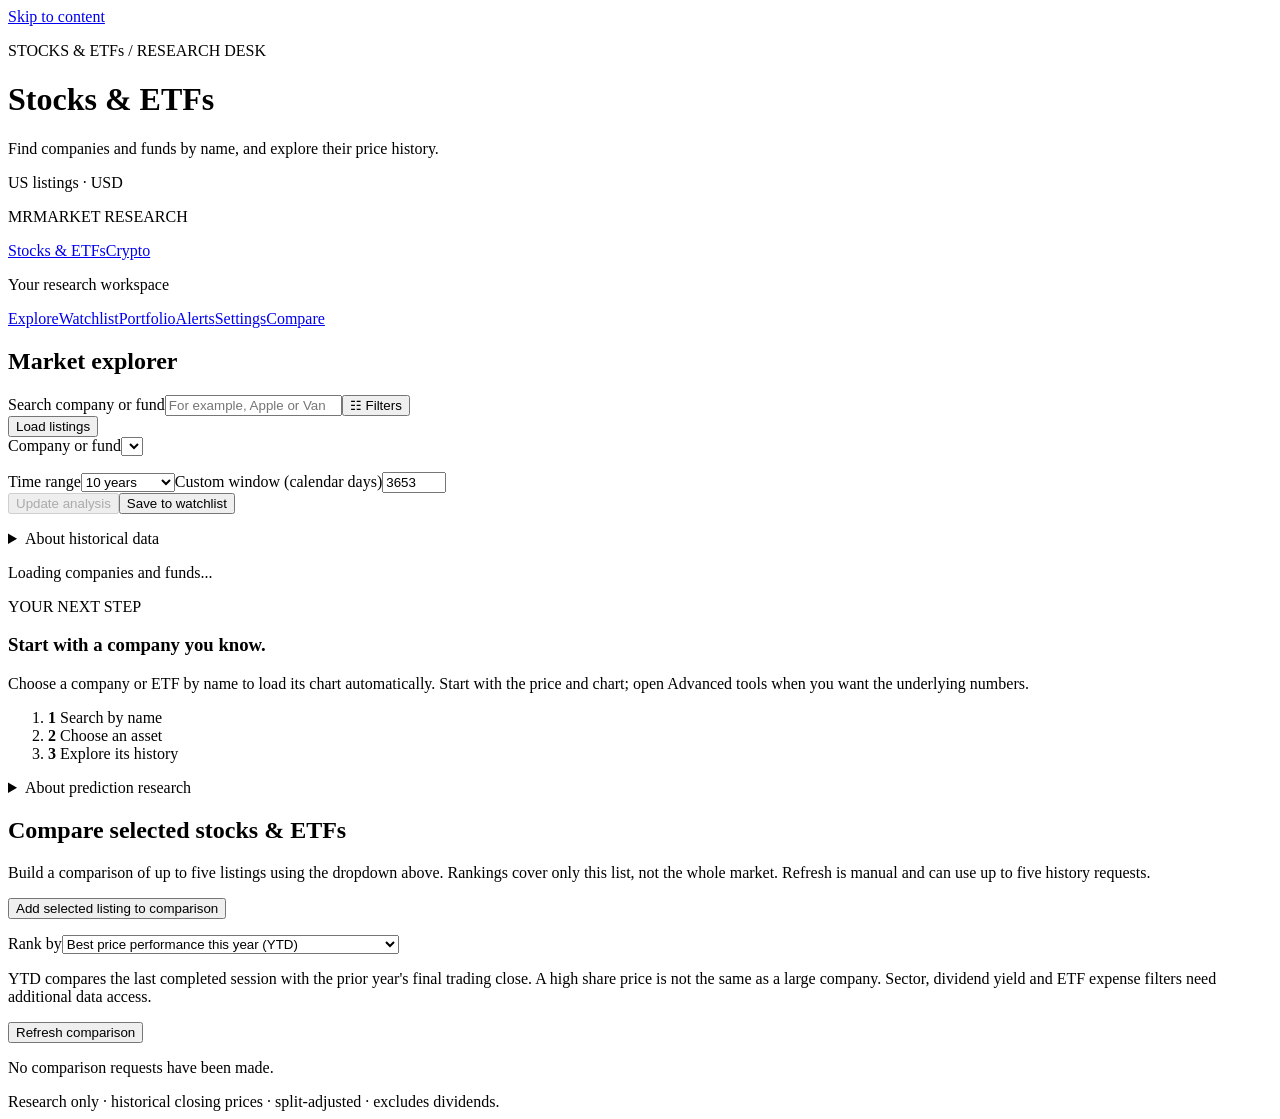
==== static/index.html @ 1c58cc39 "Polish research workspace, add bounded monitoring and validate stock history" ====
<!doctype html>
<html lang="en">
<head>
 <meta charset="utf-8"><meta name="viewport" content="width=device-width,initial-scale=1">
 <title>Stocks &amp; ETFs · Research Desk</title>
 <link rel="stylesheet" href="/assets/dashboard.css"><link rel="stylesheet" href="/assets/phase1.css">
 <script defer src="/assets/common.js"></script><script defer src="/assets/visuals.js"></script><script defer src="/assets/stocks.js"></script>
<script defer src="/assets/equities.js"></script><script defer src="/assets/screener.js"></script><link rel="stylesheet" href="/assets/workspace.css"><script defer src="/assets/workspace.js"></script><link rel="stylesheet" href="/assets/professional.css"></head>
<body data-market="stocks" data-view="explore"><a class="skip-link" href="#main-content">Skip to content</a><main id="main-content" tabindex="-1">
 <header><p class="eyebrow">STOCKS &amp; ETFs / RESEARCH DESK</p><h1>Stocks &amp; ETFs</h1><p>Find companies and funds by name, and explore their price history.</p><span class="tag">US listings · USD</span></header>
 <nav class="market-nav" aria-label="Markets"><p class="brand">MR<span>MARKET RESEARCH</span></p><a href="/" aria-current="page">Stocks &amp; ETFs</a><a href="/crypto.html">Crypto</a><p class="sidebar-note">Your research workspace</p></nav><nav class="workspace-nav" aria-label="Workspace pages"><a href="/" aria-current="page">Explore</a><a href="/watchlist.html">Watchlist</a><a href="/portfolio.html">Portfolio</a><a href="/alerts.html">Alerts</a><a href="/backups.html">Settings</a><a href="/?view=compare">Compare</a></nav>
 <section class="watchlist" aria-labelledby="stocks-title">
  <h2 id="stocks-title">Market explorer</h2>

  <div class="stock-search-row"><label>Search company or fund<input id="stock-search" type="search" maxlength="100" placeholder="For example, Apple or Vanguard" aria-describedby="stock-matches"></label><button id="filter-toggle" class="filter-button" type="button" aria-expanded="false" aria-controls="stock-filters" title="Show filters"><span aria-hidden="true">☷</span> Filters</button></div>
  <div id="stock-filters" class="filter-popover" hidden><div class="fields"><label>Browse<select id="stock-kind"><option value="stock">Stocks — companies</option><option value="etf">ETFs — funds</option></select></label><label>Exchange<select id="stock-exchange"><option value="">All supported exchanges</option><option value="XNYS">NYSE</option><option value="XNAS">Nasdaq (operating market)</option><option value="XNGS">Nasdaq Global Select</option><option value="XNMS">Nasdaq Global Market</option><option value="XNCM">Nasdaq Capital Market</option><option value="ARCX">NYSE Arca</option><option value="XASE">NYSE American</option><option value="BATS">Cboe BZX</option></select></label><label>Search mode<select id="stock-query-mode"><option value="contains">Name or ticker contains</option><option value="ticker">Exact ticker</option></select></label><label>Sort listings<select id="stock-sort"><option value="name">Company / fund name</option><option value="symbol">Ticker symbol</option><option value="exchange">Exchange</option></select></label></div><button id="stock-reset-filters" type="button" class="secondary">Clear search filters</button><label class="checkbox-label"><input id="stock-refresh" type="checkbox"> Fetch fresh history on next analysis (uses provider quota)</label><p class="note">Filters use the loaded catalog without extra requests. These are listings, not revenue or market-wide performance rankings. Compare shows price performance for your selected list.</p></div><button id="stock-load" type="button">Load listings</button>
  <form id="stock-form">
   <label>Company or fund<select id="stock-options" required aria-describedby="stock-matches"></select></label>
   <p id="stock-matches" role="status" aria-live="polite"></p>
   <div class="fields"><label>Time range<select id="stock-period"><option value="30">1 month</option><option value="183">6 months</option><option value="ytd">Year to date</option><option value="366">1 year</option><option value="1827">5 years</option><option value="3653" selected>10 years</option></select></label><label class="advanced-days">Custom window (calendar days)<input id="stock-days" type="number" value="3653" min="1" max="3660" step="1" required></label></div>
   <div class="explorer-actions"><button id="stock-run" type="submit" disabled>Update analysis</button><button id="equity-save" class="secondary" type="button">Save to watchlist</button></div>
  </form>
  <p id="equity-save-status" role="status"></p><details class="storage-note"><summary>About historical data</summary><p>Ten years are requested by default. Returned history depends on the listing and provider access; missing years are never filled.</p></details><p id="stock-status" role="status" aria-live="polite">Loading companies and funds...</p>
  <div id="stock-empty" class="research-start"><span class="section-kicker">YOUR NEXT STEP</span><h3>Start with a company you know.</h3><p>Choose a company or ETF by name to load its chart automatically. Start with the price and chart; open Advanced tools when you want the underlying numbers.</p><ol class="research-steps"><li><strong>1</strong> Search by name</li><li><strong>2</strong> Choose an asset</li><li><strong>3</strong> Explore its history</li></ol></div>
  <div id="stock-results"></div>
  <details class="research-disclosure"><summary>About prediction research</summary><p>We tested ten stocks and ETFs across 2021–2025 and partial 2026. The current model did not beat an always-up baseline in any yearly average across these assets. It is not approved for stock recommendations.</p><p>Historical test accuracy is not the chance that the next prediction will be correct. Future predictions must be recorded before their outcomes and evaluated against simple baselines. No validated stock prediction is shown here.</p></details>
 </section>
 <section class="watchlist" id="compare-workspace" aria-labelledby="screen-title"><h2 id="screen-title">Compare selected stocks &amp; ETFs</h2><p>Build a comparison of up to five listings using the dropdown above. Rankings cover only this list, not the whole market. Refresh is manual and can use up to five history requests.</p><button id="screen-add" type="button">Add selected listing to comparison</button><ul id="screen-list"></ul><label>Rank by<select id="screen-order"><option value="ytd_return">Best price performance this year (YTD)</option><option value="average_volume">Highest average daily share volume this year</option><option value="price">Highest latest closing price</option><option disabled>Annual revenue — requires a fundamentals provider</option><option disabled>Market capitalization — requires a screening provider</option></select></label><p class="note">YTD compares the last completed session with the prior year's final trading close. A high share price is not the same as a large company. Sector, dividend yield and ETF expense filters need additional data access.</p><button id="screen-run" type="button">Refresh comparison</button><p id="screen-status" role="status">No comparison requests have been made.</p><div id="screen-results"></div></section><footer>Research only · historical closing prices · split-adjusted · excludes dividends.</footer>
</main></body></html>
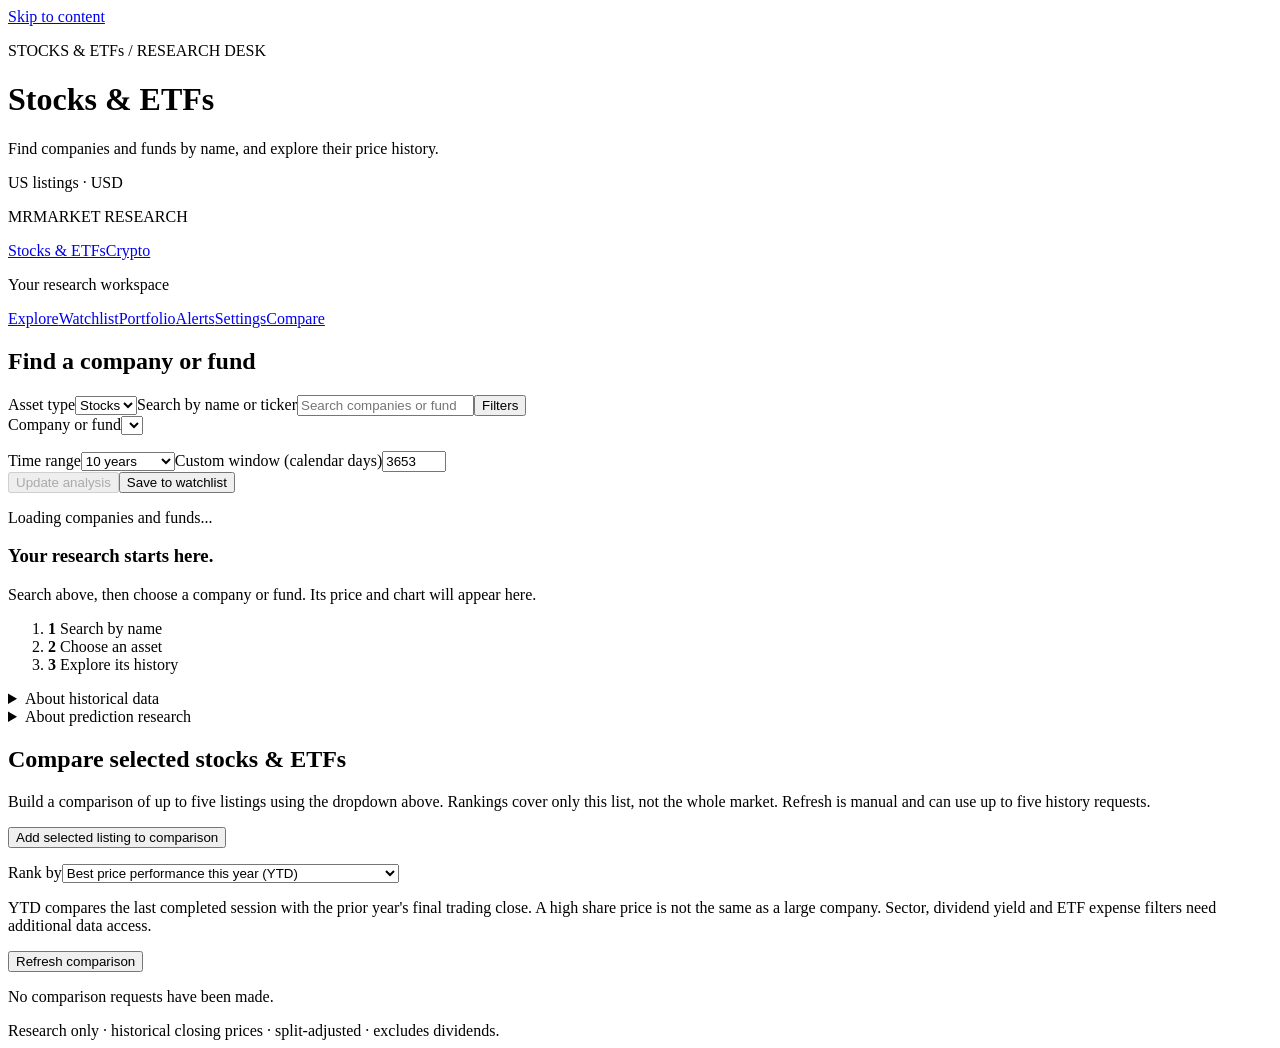
==== commit a59d2c76: "Simplify research UI and improve stock and ETF discovery" ====
--- a/static/index.html
+++ b/static/index.html
@@ -4,25 +4,27 @@
  <meta charset="utf-8"><meta name="viewport" content="width=device-width,initial-scale=1">
  <title>Stocks &amp; ETFs · Research Desk</title>
  <link rel="stylesheet" href="/assets/dashboard.css"><link rel="stylesheet" href="/assets/phase1.css">
- <script defer src="/assets/common.js"></script><script defer src="/assets/visuals.js"></script><script defer src="/assets/stocks.js"></script>
+ <script defer src="/assets/common.js"></script><script defer src="/assets/visuals.js"></script><script defer src="/assets/listing-discovery.js"></script><script defer src="/assets/stocks.js"></script>
 <script defer src="/assets/equities.js"></script><script defer src="/assets/screener.js"></script><link rel="stylesheet" href="/assets/workspace.css"><script defer src="/assets/workspace.js"></script><link rel="stylesheet" href="/assets/professional.css"></head>
-<body data-market="stocks" data-view="explore"><a class="skip-link" href="#main-content">Skip to content</a><main id="main-content" tabindex="-1">
+<body class="research-simplified" data-market="stocks" data-view="explore"><a class="skip-link" href="#main-content">Skip to content</a><main id="main-content" tabindex="-1">
  <header><p class="eyebrow">STOCKS &amp; ETFs / RESEARCH DESK</p><h1>Stocks &amp; ETFs</h1><p>Find companies and funds by name, and explore their price history.</p><span class="tag">US listings · USD</span></header>
  <nav class="market-nav" aria-label="Markets"><p class="brand">MR<span>MARKET RESEARCH</span></p><a href="/" aria-current="page">Stocks &amp; ETFs</a><a href="/crypto.html">Crypto</a><p class="sidebar-note">Your research workspace</p></nav><nav class="workspace-nav" aria-label="Workspace pages"><a href="/" aria-current="page">Explore</a><a href="/watchlist.html">Watchlist</a><a href="/portfolio.html">Portfolio</a><a href="/alerts.html">Alerts</a><a href="/backups.html">Settings</a><a href="/?view=compare">Compare</a></nav>
  <section class="watchlist" aria-labelledby="stocks-title">
-  <h2 id="stocks-title">Market explorer</h2>
+  <h2 id="stocks-title">Find a company or fund</h2>
 
-  <div class="stock-search-row"><label>Search company or fund<input id="stock-search" type="search" maxlength="100" placeholder="For example, Apple or Vanguard" aria-describedby="stock-matches"></label><button id="filter-toggle" class="filter-button" type="button" aria-expanded="false" aria-controls="stock-filters" title="Show filters"><span aria-hidden="true">☷</span> Filters</button></div>
-  <div id="stock-filters" class="filter-popover" hidden><div class="fields"><label>Browse<select id="stock-kind"><option value="stock">Stocks — companies</option><option value="etf">ETFs — funds</option></select></label><label>Exchange<select id="stock-exchange"><option value="">All supported exchanges</option><option value="XNYS">NYSE</option><option value="XNAS">Nasdaq (operating market)</option><option value="XNGS">Nasdaq Global Select</option><option value="XNMS">Nasdaq Global Market</option><option value="XNCM">Nasdaq Capital Market</option><option value="ARCX">NYSE Arca</option><option value="XASE">NYSE American</option><option value="BATS">Cboe BZX</option></select></label><label>Search mode<select id="stock-query-mode"><option value="contains">Name or ticker contains</option><option value="ticker">Exact ticker</option></select></label><label>Sort listings<select id="stock-sort"><option value="name">Company / fund name</option><option value="symbol">Ticker symbol</option><option value="exchange">Exchange</option></select></label></div><button id="stock-reset-filters" type="button" class="secondary">Clear search filters</button><label class="checkbox-label"><input id="stock-refresh" type="checkbox"> Fetch fresh history on next analysis (uses provider quota)</label><p class="note">Filters use the loaded catalog without extra requests. These are listings, not revenue or market-wide performance rankings. Compare shows price performance for your selected list.</p></div><button id="stock-load" type="button">Load listings</button>
+  <div class="discovery-search"><label>Asset type<select id="stock-kind"><option value="stock">Stocks</option><option value="etf">ETFs</option></select></label><label class="discovery-query">Search by name or ticker<input id="stock-search" type="search" maxlength="100" placeholder="Search companies or funds" aria-describedby="stock-matches"></label><button id="filter-toggle" class="filter-button" type="button" aria-expanded="false" aria-controls="stock-filters" title="Show filters">Filters</button></div>
+  <div id="stock-filters" class="filter-popover" hidden><div class="fields"><label>Exchange<select id="stock-exchange"><option value="">All supported exchanges</option><option value="XNYS">NYSE</option><option value="XNAS">Nasdaq (operating market)</option><option value="XNGS">Nasdaq Global Select</option><option value="XNMS">Nasdaq Global Market</option><option value="XNCM">Nasdaq Capital Market</option><option value="ARCX">NYSE Arca</option><option value="XASE">NYSE American</option><option value="BATS">Cboe BZX</option></select></label><label>Name begins with<select id="stock-initial"><option value="">Any letter</option><option value="#">0–9</option><option value="A">A</option><option value="B">B</option><option value="C">C</option><option value="D">D</option><option value="E">E</option><option value="F">F</option><option value="G">G</option><option value="H">H</option><option value="I">I</option><option value="J">J</option><option value="K">K</option><option value="L">L</option><option value="M">M</option><option value="N">N</option><option value="O">O</option><option value="P">P</option><option value="Q">Q</option><option value="R">R</option><option value="S">S</option><option value="T">T</option><option value="U">U</option><option value="V">V</option><option value="W">W</option><option value="X">X</option><option value="Y">Y</option><option value="Z">Z</option></select></label><label>Search mode<select id="stock-query-mode"><option value="contains">Name or ticker contains</option><option value="ticker">Exact ticker</option></select></label><label>Sort listings<select id="stock-sort"><option value="relevance">Best match</option><option value="name">Company / fund name</option><option value="symbol">Ticker symbol</option><option value="exchange">Exchange</option></select></label></div><button id="stock-reset-filters" type="button" class="secondary">Clear search filters</button><label class="checkbox-label"><input id="stock-refresh" type="checkbox"> Fetch fresh history on next analysis (uses provider quota)</label><p class="note">Filters use the loaded catalog without extra requests. These are listings, not revenue or market-wide performance rankings. Compare shows price performance for your selected list.</p><button id="stock-load" type="button">Load listings</button></div>
   <form id="stock-form">
    <label>Company or fund<select id="stock-options" required aria-describedby="stock-matches"></select></label>
    <p id="stock-matches" role="status" aria-live="polite"></p>
    <div class="fields"><label>Time range<select id="stock-period"><option value="30">1 month</option><option value="183">6 months</option><option value="ytd">Year to date</option><option value="366">1 year</option><option value="1827">5 years</option><option value="3653" selected>10 years</option></select></label><label class="advanced-days">Custom window (calendar days)<input id="stock-days" type="number" value="3653" min="1" max="3660" step="1" required></label></div>
-   <div class="explorer-actions"><button id="stock-run" type="submit" disabled>Update analysis</button><button id="equity-save" class="secondary" type="button">Save to watchlist</button></div>
+   <details id="stock-listing-summary" class="listing-summary" hidden></details><div class="explorer-actions"><button id="stock-run" type="submit" disabled>Update analysis</button><button id="equity-save" class="secondary" type="button">Save to watchlist</button></div>
   </form>
-  <p id="equity-save-status" role="status"></p><details class="storage-note"><summary>About historical data</summary><p>Ten years are requested by default. Returned history depends on the listing and provider access; missing years are never filled.</p></details><p id="stock-status" role="status" aria-live="polite">Loading companies and funds...</p>
-  <div id="stock-empty" class="research-start"><span class="section-kicker">YOUR NEXT STEP</span><h3>Start with a company you know.</h3><p>Choose a company or ETF by name to load its chart automatically. Start with the price and chart; open Advanced tools when you want the underlying numbers.</p><ol class="research-steps"><li><strong>1</strong> Search by name</li><li><strong>2</strong> Choose an asset</li><li><strong>3</strong> Explore its history</li></ol></div>
+  <p id="equity-save-status" role="status"></p><p id="stock-status" role="status" aria-live="polite">Loading companies and funds...</p>
+  <button id="stock-retry" type="button" class="secondary" hidden>Retry loading listings</button>
+  <div id="stock-empty" class="research-start"><h3>Your research starts here.</h3><p>Search above, then choose a company or fund. Its price and chart will appear here.</p><ol class="research-steps"><li><strong>1</strong> Search by name</li><li><strong>2</strong> Choose an asset</li><li><strong>3</strong> Explore its history</li></ol></div>
   <div id="stock-results"></div>
+  <details class="storage-note"><summary>About historical data</summary><p>Ten years are requested by default. Returned history depends on the listing and provider access; missing years are never filled.</p></details>
   <details class="research-disclosure"><summary>About prediction research</summary><p>We tested ten stocks and ETFs across 2021–2025 and partial 2026. The current model did not beat an always-up baseline in any yearly average across these assets. It is not approved for stock recommendations.</p><p>Historical test accuracy is not the chance that the next prediction will be correct. Future predictions must be recorded before their outcomes and evaluated against simple baselines. No validated stock prediction is shown here.</p></details>
  </section>
  <section class="watchlist" id="compare-workspace" aria-labelledby="screen-title"><h2 id="screen-title">Compare selected stocks &amp; ETFs</h2><p>Build a comparison of up to five listings using the dropdown above. Rankings cover only this list, not the whole market. Refresh is manual and can use up to five history requests.</p><button id="screen-add" type="button">Add selected listing to comparison</button><ul id="screen-list"></ul><label>Rank by<select id="screen-order"><option value="ytd_return">Best price performance this year (YTD)</option><option value="average_volume">Highest average daily share volume this year</option><option value="price">Highest latest closing price</option><option disabled>Annual revenue — requires a fundamentals provider</option><option disabled>Market capitalization — requires a screening provider</option></select></label><p class="note">YTD compares the last completed session with the prior year's final trading close. A high share price is not the same as a large company. Sector, dividend yield and ETF expense filters need additional data access.</p><button id="screen-run" type="button">Refresh comparison</button><p id="screen-status" role="status">No comparison requests have been made.</p><div id="screen-results"></div></section><footer>Research only · historical closing prices · split-adjusted · excludes dividends.</footer>
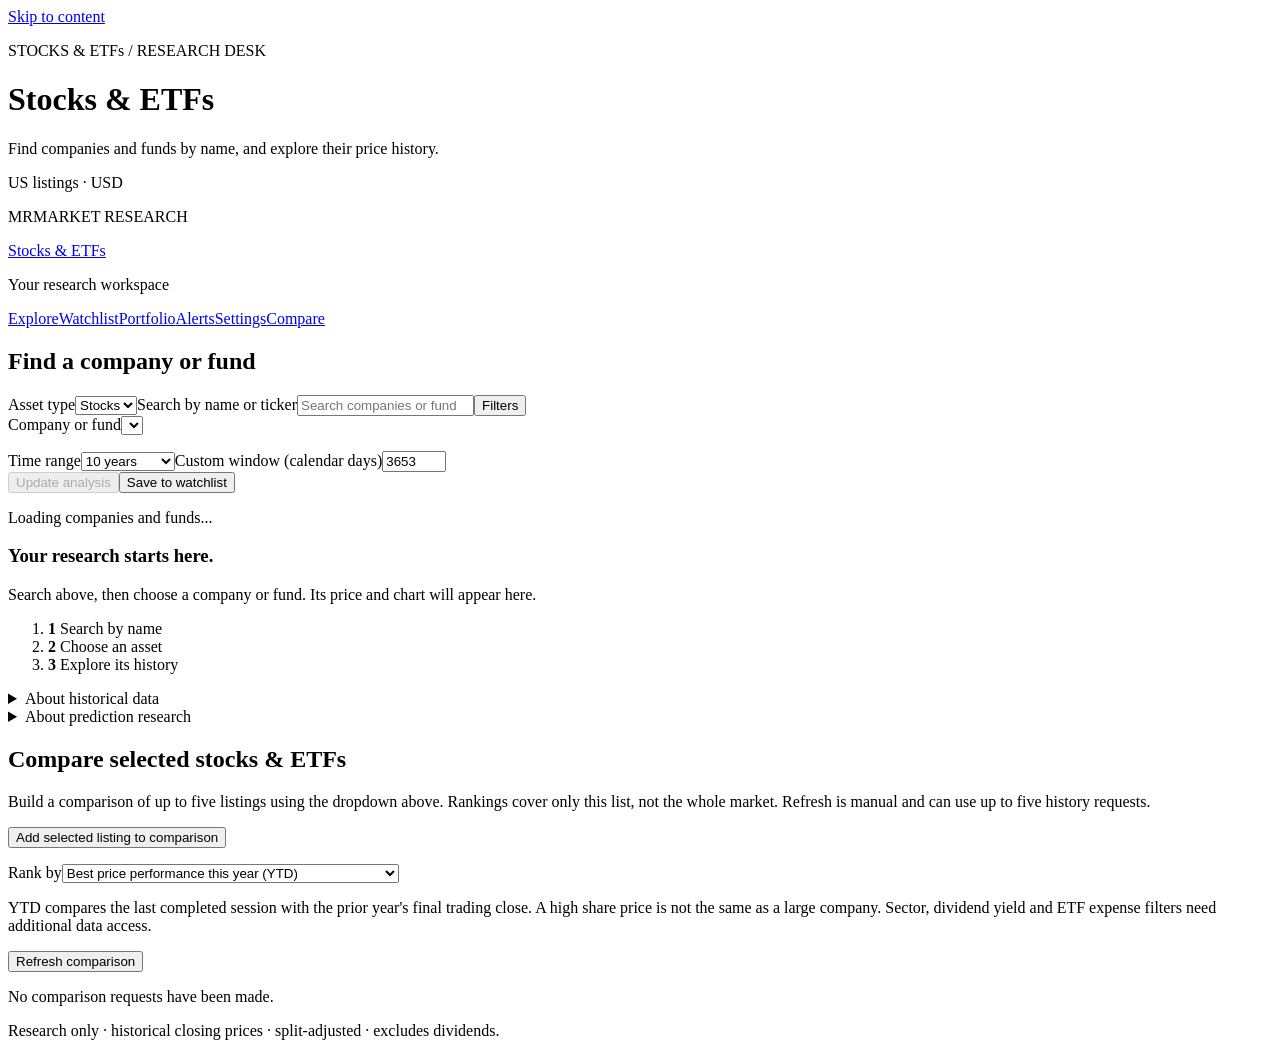
==== commit 423674cb: "Add optional free company profiles and simplify stock chart navigation" ====
--- a/static/index.html
+++ b/static/index.html
@@ -4,11 +4,11 @@
  <meta charset="utf-8"><meta name="viewport" content="width=device-width,initial-scale=1">
  <title>Stocks &amp; ETFs · Research Desk</title>
  <link rel="stylesheet" href="/assets/dashboard.css"><link rel="stylesheet" href="/assets/phase1.css">
- <script defer src="/assets/common.js"></script><script defer src="/assets/visuals.js"></script><script defer src="/assets/listing-discovery.js"></script><script defer src="/assets/stocks.js"></script>
+ <script defer src="/assets/common.js"></script><script defer src="/assets/visuals.js"></script><script defer src="/assets/listing-discovery.js"></script><script defer src="/assets/company-profile.js"></script><script defer src="/assets/stocks.js"></script>
 <script defer src="/assets/equities.js"></script><script defer src="/assets/screener.js"></script><link rel="stylesheet" href="/assets/workspace.css"><script defer src="/assets/workspace.js"></script><link rel="stylesheet" href="/assets/professional.css"></head>
 <body class="research-simplified" data-market="stocks" data-view="explore"><a class="skip-link" href="#main-content">Skip to content</a><main id="main-content" tabindex="-1">
  <header><p class="eyebrow">STOCKS &amp; ETFs / RESEARCH DESK</p><h1>Stocks &amp; ETFs</h1><p>Find companies and funds by name, and explore their price history.</p><span class="tag">US listings · USD</span></header>
- <nav class="market-nav" aria-label="Markets"><p class="brand">MR<span>MARKET RESEARCH</span></p><a href="/" aria-current="page">Stocks &amp; ETFs</a><a href="/crypto.html">Crypto</a><p class="sidebar-note">Your research workspace</p></nav><nav class="workspace-nav" aria-label="Workspace pages"><a href="/" aria-current="page">Explore</a><a href="/watchlist.html">Watchlist</a><a href="/portfolio.html">Portfolio</a><a href="/alerts.html">Alerts</a><a href="/backups.html">Settings</a><a href="/?view=compare">Compare</a></nav>
+ <nav class="market-nav" aria-label="Markets"><p class="brand">MR<span>MARKET RESEARCH</span></p><a href="/" aria-current="page">Stocks &amp; ETFs</a><p class="sidebar-note">Your research workspace</p></nav><nav class="workspace-nav" aria-label="Workspace pages"><a href="/" aria-current="page">Explore</a><a href="/watchlist.html">Watchlist</a><a href="/portfolio.html">Portfolio</a><a href="/alerts.html">Alerts</a><a href="/backups.html">Settings</a><a href="/?view=compare">Compare</a></nav>
  <section class="watchlist" aria-labelledby="stocks-title">
   <h2 id="stocks-title">Find a company or fund</h2>
 
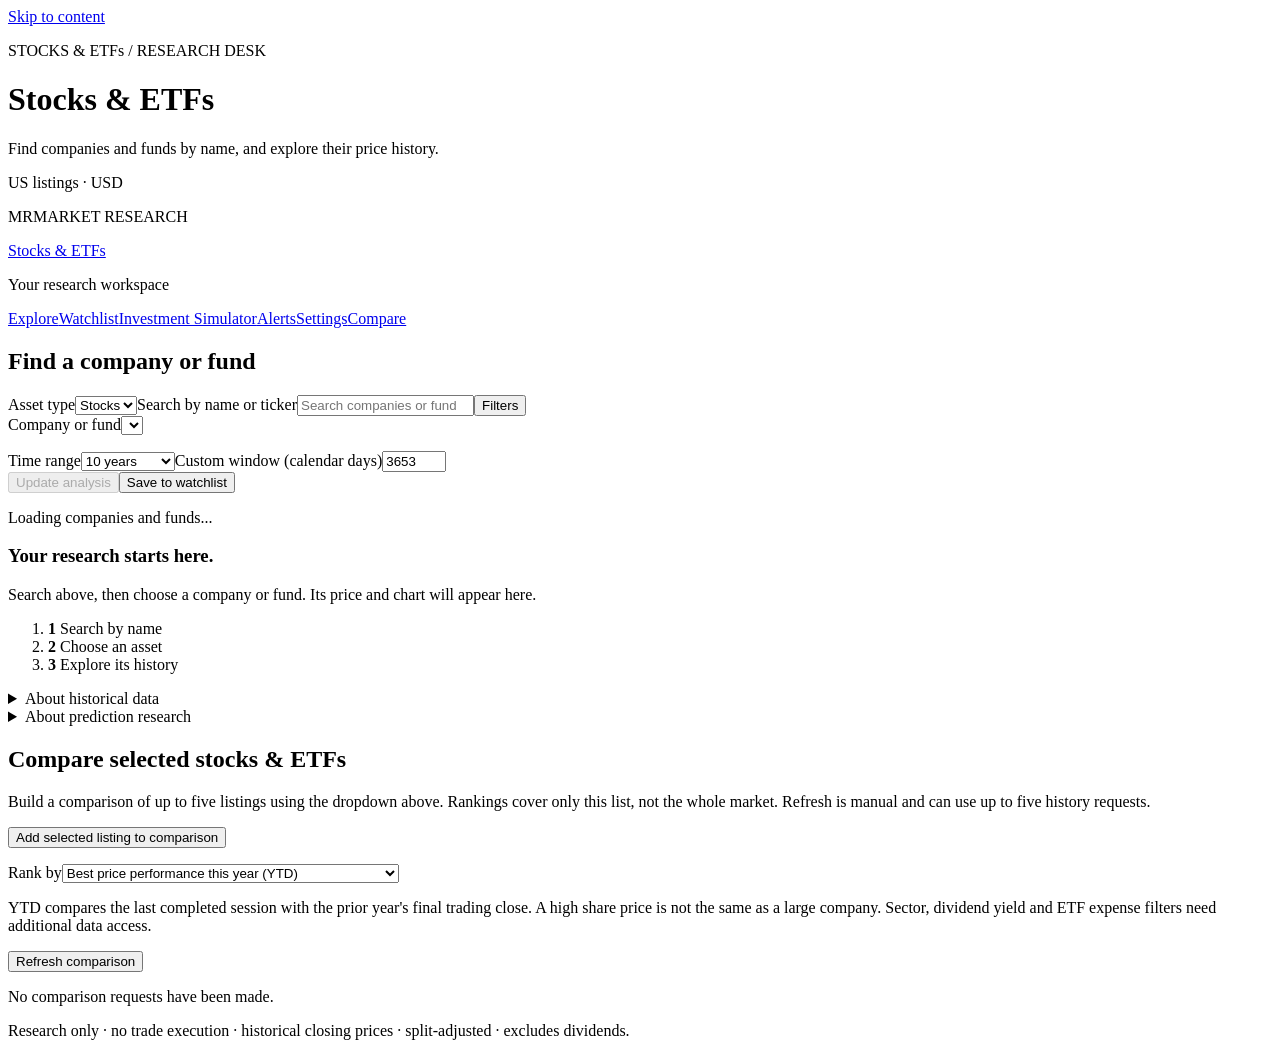
==== commit 616e4dc3: "Prepare private Render preview and add hypothetical research tools" ====
--- a/static/index.html
+++ b/static/index.html
@@ -8,7 +8,7 @@
 <script defer src="/assets/equities.js"></script><script defer src="/assets/screener.js"></script><link rel="stylesheet" href="/assets/workspace.css"><script defer src="/assets/workspace.js"></script><link rel="stylesheet" href="/assets/professional.css"></head>
 <body class="research-simplified" data-market="stocks" data-view="explore"><a class="skip-link" href="#main-content">Skip to content</a><main id="main-content" tabindex="-1">
  <header><p class="eyebrow">STOCKS &amp; ETFs / RESEARCH DESK</p><h1>Stocks &amp; ETFs</h1><p>Find companies and funds by name, and explore their price history.</p><span class="tag">US listings · USD</span></header>
- <nav class="market-nav" aria-label="Markets"><p class="brand">MR<span>MARKET RESEARCH</span></p><a href="/" aria-current="page">Stocks &amp; ETFs</a><p class="sidebar-note">Your research workspace</p></nav><nav class="workspace-nav" aria-label="Workspace pages"><a href="/" aria-current="page">Explore</a><a href="/watchlist.html">Watchlist</a><a href="/portfolio.html">Portfolio</a><a href="/alerts.html">Alerts</a><a href="/backups.html">Settings</a><a href="/?view=compare">Compare</a></nav>
+ <nav class="market-nav" aria-label="Markets"><p class="brand">MR<span>MARKET RESEARCH</span></p><a href="/" aria-current="page">Stocks &amp; ETFs</a><p class="sidebar-note">Your research workspace</p></nav><nav class="workspace-nav" aria-label="Workspace pages"><a href="/" aria-current="page">Explore</a><a href="/watchlist.html">Watchlist</a><a href="/portfolio.html">Investment Simulator</a><a href="/alerts.html">Alerts</a><a href="/backups.html">Settings</a><a href="/?view=compare">Compare</a></nav>
  <section class="watchlist" aria-labelledby="stocks-title">
   <h2 id="stocks-title">Find a company or fund</h2>
 
@@ -27,5 +27,5 @@
   <details class="storage-note"><summary>About historical data</summary><p>Ten years are requested by default. Returned history depends on the listing and provider access; missing years are never filled.</p></details>
   <details class="research-disclosure"><summary>About prediction research</summary><p>We tested ten stocks and ETFs across 2021–2025 and partial 2026. The current model did not beat an always-up baseline in any yearly average across these assets. It is not approved for stock recommendations.</p><p>Historical test accuracy is not the chance that the next prediction will be correct. Future predictions must be recorded before their outcomes and evaluated against simple baselines. No validated stock prediction is shown here.</p></details>
  </section>
- <section class="watchlist" id="compare-workspace" aria-labelledby="screen-title"><h2 id="screen-title">Compare selected stocks &amp; ETFs</h2><p>Build a comparison of up to five listings using the dropdown above. Rankings cover only this list, not the whole market. Refresh is manual and can use up to five history requests.</p><button id="screen-add" type="button">Add selected listing to comparison</button><ul id="screen-list"></ul><label>Rank by<select id="screen-order"><option value="ytd_return">Best price performance this year (YTD)</option><option value="average_volume">Highest average daily share volume this year</option><option value="price">Highest latest closing price</option><option disabled>Annual revenue — requires a fundamentals provider</option><option disabled>Market capitalization — requires a screening provider</option></select></label><p class="note">YTD compares the last completed session with the prior year's final trading close. A high share price is not the same as a large company. Sector, dividend yield and ETF expense filters need additional data access.</p><button id="screen-run" type="button">Refresh comparison</button><p id="screen-status" role="status">No comparison requests have been made.</p><div id="screen-results"></div></section><footer>Research only · historical closing prices · split-adjusted · excludes dividends.</footer>
+ <section class="watchlist" id="compare-workspace" aria-labelledby="screen-title"><h2 id="screen-title">Compare selected stocks &amp; ETFs</h2><p>Build a comparison of up to five listings using the dropdown above. Rankings cover only this list, not the whole market. Refresh is manual and can use up to five history requests.</p><button id="screen-add" type="button">Add selected listing to comparison</button><ul id="screen-list"></ul><label>Rank by<select id="screen-order"><option value="ytd_return">Best price performance this year (YTD)</option><option value="worst_ytd">Worst price performance this year (YTD)</option><option value="average_volume">Highest average daily share volume this year</option><option value="price">Highest latest closing price</option><option disabled>Annual revenue — requires a fundamentals provider</option><option disabled>Market capitalization — requires a screening provider</option></select></label><p class="note">YTD compares the last completed session with the prior year's final trading close. A high share price is not the same as a large company. Sector, dividend yield and ETF expense filters need additional data access.</p><button id="screen-run" type="button">Refresh comparison</button><p id="screen-status" role="status">No comparison requests have been made.</p><div id="screen-results"></div></section><footer>Research only · no trade execution · historical closing prices · split-adjusted · excludes dividends.</footer>
 </main></body></html>
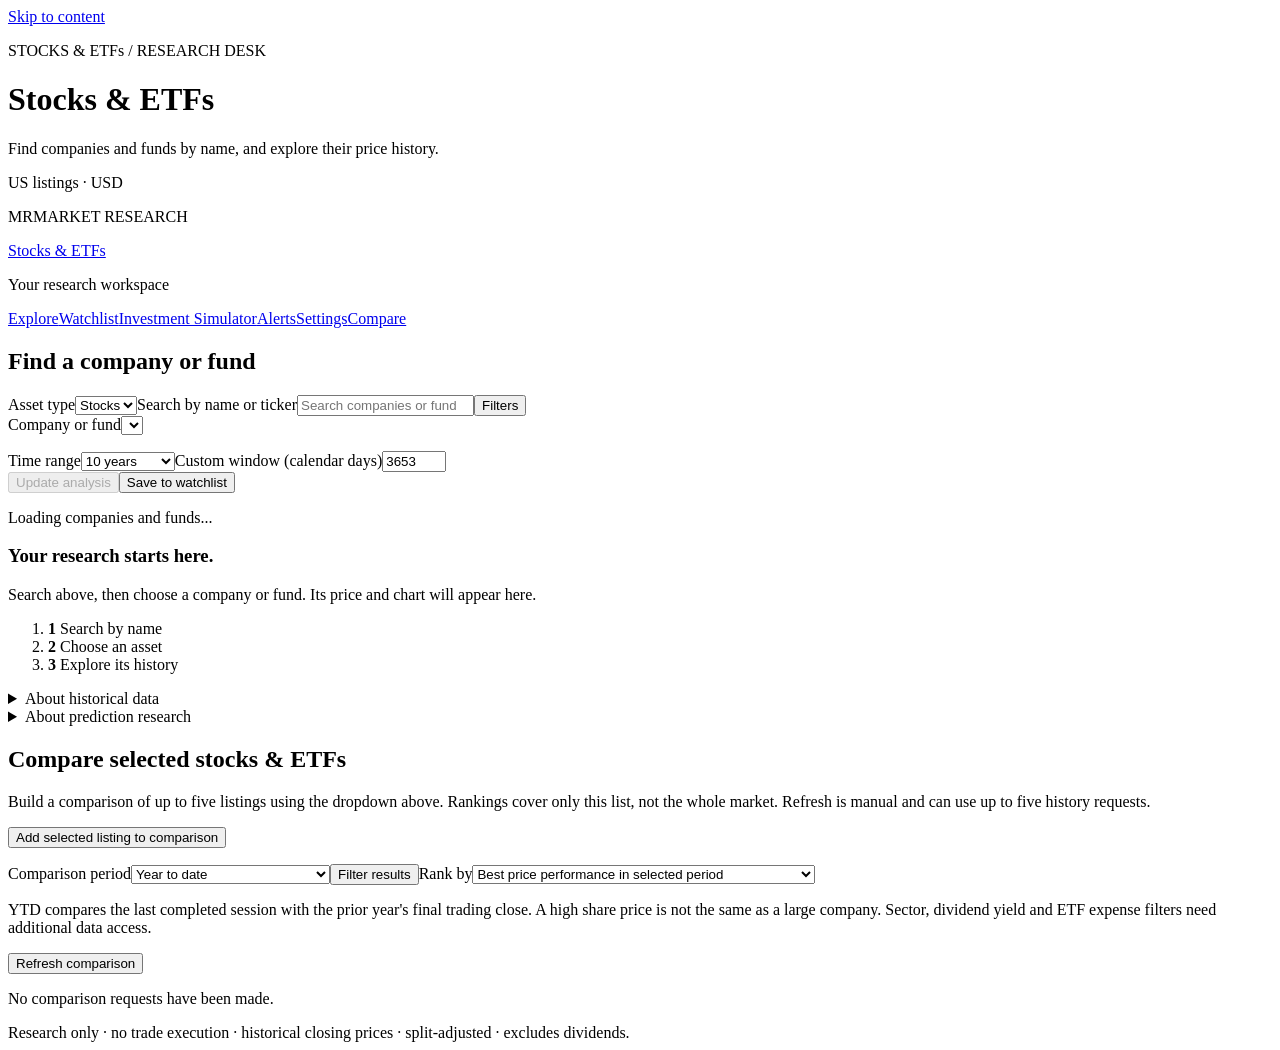
==== commit 249e553c: "Expand selected-list comparisons and isolate screening provider contract" ====
--- a/static/index.html
+++ b/static/index.html
@@ -5,7 +5,7 @@
  <title>Stocks &amp; ETFs · Research Desk</title>
  <link rel="stylesheet" href="/assets/dashboard.css"><link rel="stylesheet" href="/assets/phase1.css">
  <script defer src="/assets/common.js"></script><script defer src="/assets/visuals.js"></script><script defer src="/assets/listing-discovery.js"></script><script defer src="/assets/company-profile.js"></script><script defer src="/assets/stocks.js"></script>
-<script defer src="/assets/equities.js"></script><script defer src="/assets/screener.js"></script><link rel="stylesheet" href="/assets/workspace.css"><script defer src="/assets/workspace.js"></script><link rel="stylesheet" href="/assets/professional.css"></head>
+<script defer src="/assets/equities.js"></script><script defer src="/assets/screening-feed.js"></script><script defer src="/assets/screener.js"></script><link rel="stylesheet" href="/assets/workspace.css"><script defer src="/assets/workspace.js"></script><link rel="stylesheet" href="/assets/professional.css"></head>
 <body class="research-simplified" data-market="stocks" data-view="explore"><a class="skip-link" href="#main-content">Skip to content</a><main id="main-content" tabindex="-1">
  <header><p class="eyebrow">STOCKS &amp; ETFs / RESEARCH DESK</p><h1>Stocks &amp; ETFs</h1><p>Find companies and funds by name, and explore their price history.</p><span class="tag">US listings · USD</span></header>
  <nav class="market-nav" aria-label="Markets"><p class="brand">MR<span>MARKET RESEARCH</span></p><a href="/" aria-current="page">Stocks &amp; ETFs</a><p class="sidebar-note">Your research workspace</p></nav><nav class="workspace-nav" aria-label="Workspace pages"><a href="/" aria-current="page">Explore</a><a href="/watchlist.html">Watchlist</a><a href="/portfolio.html">Investment Simulator</a><a href="/alerts.html">Alerts</a><a href="/backups.html">Settings</a><a href="/?view=compare">Compare</a></nav>
@@ -16,7 +16,7 @@
   <div id="stock-filters" class="filter-popover" hidden><div class="fields"><label>Exchange<select id="stock-exchange"><option value="">All supported exchanges</option><option value="XNYS">NYSE</option><option value="XNAS">Nasdaq (operating market)</option><option value="XNGS">Nasdaq Global Select</option><option value="XNMS">Nasdaq Global Market</option><option value="XNCM">Nasdaq Capital Market</option><option value="ARCX">NYSE Arca</option><option value="XASE">NYSE American</option><option value="BATS">Cboe BZX</option></select></label><label>Name begins with<select id="stock-initial"><option value="">Any letter</option><option value="#">0–9</option><option value="A">A</option><option value="B">B</option><option value="C">C</option><option value="D">D</option><option value="E">E</option><option value="F">F</option><option value="G">G</option><option value="H">H</option><option value="I">I</option><option value="J">J</option><option value="K">K</option><option value="L">L</option><option value="M">M</option><option value="N">N</option><option value="O">O</option><option value="P">P</option><option value="Q">Q</option><option value="R">R</option><option value="S">S</option><option value="T">T</option><option value="U">U</option><option value="V">V</option><option value="W">W</option><option value="X">X</option><option value="Y">Y</option><option value="Z">Z</option></select></label><label>Search mode<select id="stock-query-mode"><option value="contains">Name or ticker contains</option><option value="ticker">Exact ticker</option></select></label><label>Sort listings<select id="stock-sort"><option value="relevance">Best match</option><option value="name">Company / fund name</option><option value="symbol">Ticker symbol</option><option value="exchange">Exchange</option></select></label></div><button id="stock-reset-filters" type="button" class="secondary">Clear search filters</button><label class="checkbox-label"><input id="stock-refresh" type="checkbox"> Fetch fresh history on next analysis (uses provider quota)</label><p class="note">Filters use the loaded catalog without extra requests. These are listings, not revenue or market-wide performance rankings. Compare shows price performance for your selected list.</p><button id="stock-load" type="button">Load listings</button></div>
   <form id="stock-form">
    <label>Company or fund<select id="stock-options" required aria-describedby="stock-matches"></select></label>
-   <p id="stock-matches" role="status" aria-live="polite"></p>
+   <p id="stock-matches" role="status" aria-live="polite"></p><button id="stock-more" type="button" class="secondary" hidden>Show more matches</button>
    <div class="fields"><label>Time range<select id="stock-period"><option value="30">1 month</option><option value="183">6 months</option><option value="ytd">Year to date</option><option value="366">1 year</option><option value="1827">5 years</option><option value="3653" selected>10 years</option></select></label><label class="advanced-days">Custom window (calendar days)<input id="stock-days" type="number" value="3653" min="1" max="3660" step="1" required></label></div>
    <details id="stock-listing-summary" class="listing-summary" hidden></details><div class="explorer-actions"><button id="stock-run" type="submit" disabled>Update analysis</button><button id="equity-save" class="secondary" type="button">Save to watchlist</button></div>
   </form>
@@ -27,5 +27,5 @@
   <details class="storage-note"><summary>About historical data</summary><p>Ten years are requested by default. Returned history depends on the listing and provider access; missing years are never filled.</p></details>
   <details class="research-disclosure"><summary>About prediction research</summary><p>We tested ten stocks and ETFs across 2021–2025 and partial 2026. The current model did not beat an always-up baseline in any yearly average across these assets. It is not approved for stock recommendations.</p><p>Historical test accuracy is not the chance that the next prediction will be correct. Future predictions must be recorded before their outcomes and evaluated against simple baselines. No validated stock prediction is shown here.</p></details>
  </section>
- <section class="watchlist" id="compare-workspace" aria-labelledby="screen-title"><h2 id="screen-title">Compare selected stocks &amp; ETFs</h2><p>Build a comparison of up to five listings using the dropdown above. Rankings cover only this list, not the whole market. Refresh is manual and can use up to five history requests.</p><button id="screen-add" type="button">Add selected listing to comparison</button><ul id="screen-list"></ul><label>Rank by<select id="screen-order"><option value="ytd_return">Best price performance this year (YTD)</option><option value="worst_ytd">Worst price performance this year (YTD)</option><option value="average_volume">Highest average daily share volume this year</option><option value="price">Highest latest closing price</option><option disabled>Annual revenue — requires a fundamentals provider</option><option disabled>Market capitalization — requires a screening provider</option></select></label><p class="note">YTD compares the last completed session with the prior year's final trading close. A high share price is not the same as a large company. Sector, dividend yield and ETF expense filters need additional data access.</p><button id="screen-run" type="button">Refresh comparison</button><p id="screen-status" role="status">No comparison requests have been made.</p><div id="screen-results"></div></section><footer>Research only · no trade execution · historical closing prices · split-adjusted · excludes dividends.</footer>
+ <section class="watchlist" id="compare-workspace" aria-labelledby="screen-title"><h2 id="screen-title">Compare selected stocks &amp; ETFs</h2><p>Build a comparison of up to five listings using the dropdown above. Rankings cover only this list, not the whole market. Refresh is manual and can use up to five history requests.</p><button id="screen-add" type="button">Add selected listing to comparison</button><ul id="screen-list"></ul><label>Comparison period<select id="screen-period"><option value="ytd">Year to date</option><option value="1m">1 month (30 calendar days)</option><option value="6m">6 months (183 calendar days)</option><option value="1y">1 year (365 calendar days)</option></select></label><button id="screen-filter-toggle" type="button" class="secondary" aria-expanded="false" aria-controls="screen-filters">Filter results</button><div id="screen-filters" class="filter-popover" hidden><label>Asset type<select id="screen-kind"><option value="">Stocks and ETFs</option><option value="stock">Stocks</option><option value="etf">ETFs</option></select></label><div class="fields"><label>Minimum closing price (USD)<input id="screen-min-price" type="number" inputmode="decimal" min="0" step="any"></label><label>Maximum closing price (USD)<input id="screen-max-price" type="number" inputmode="decimal" min="0" step="any"></label><label>Minimum price return (%)<input id="screen-min-return" type="number" inputmode="decimal" step="any"></label><label>Minimum average daily share volume<input id="screen-min-volume" type="number" inputmode="numeric" min="0" step="1"></label></div><button id="screen-clear-filters" type="button" class="secondary">Clear result filters</button><p>Filters use only loaded comparison results; no extra provider requests. Industry, revenue and market-wide rankings are unavailable on this free feed.</p></div><label>Rank by<select id="screen-order"><option value="ytd_return">Best price performance in selected period</option><option value="worst_ytd">Worst price performance in selected period</option><option value="average_volume">Highest average daily share volume in selected period</option><option value="price">Highest latest closing price</option><option disabled>Annual revenue — requires a fundamentals provider</option><option disabled>Market capitalization — requires a screening provider</option></select></label><p class="note">YTD compares the last completed session with the prior year's final trading close. A high share price is not the same as a large company. Sector, dividend yield and ETF expense filters need additional data access.</p><button id="screen-run" type="button">Refresh comparison</button><p id="screen-status" role="status">No comparison requests have been made.</p><div id="screen-results"></div></section><footer>Research only · no trade execution · historical closing prices · split-adjusted · excludes dividends.</footer>
 </main></body></html>
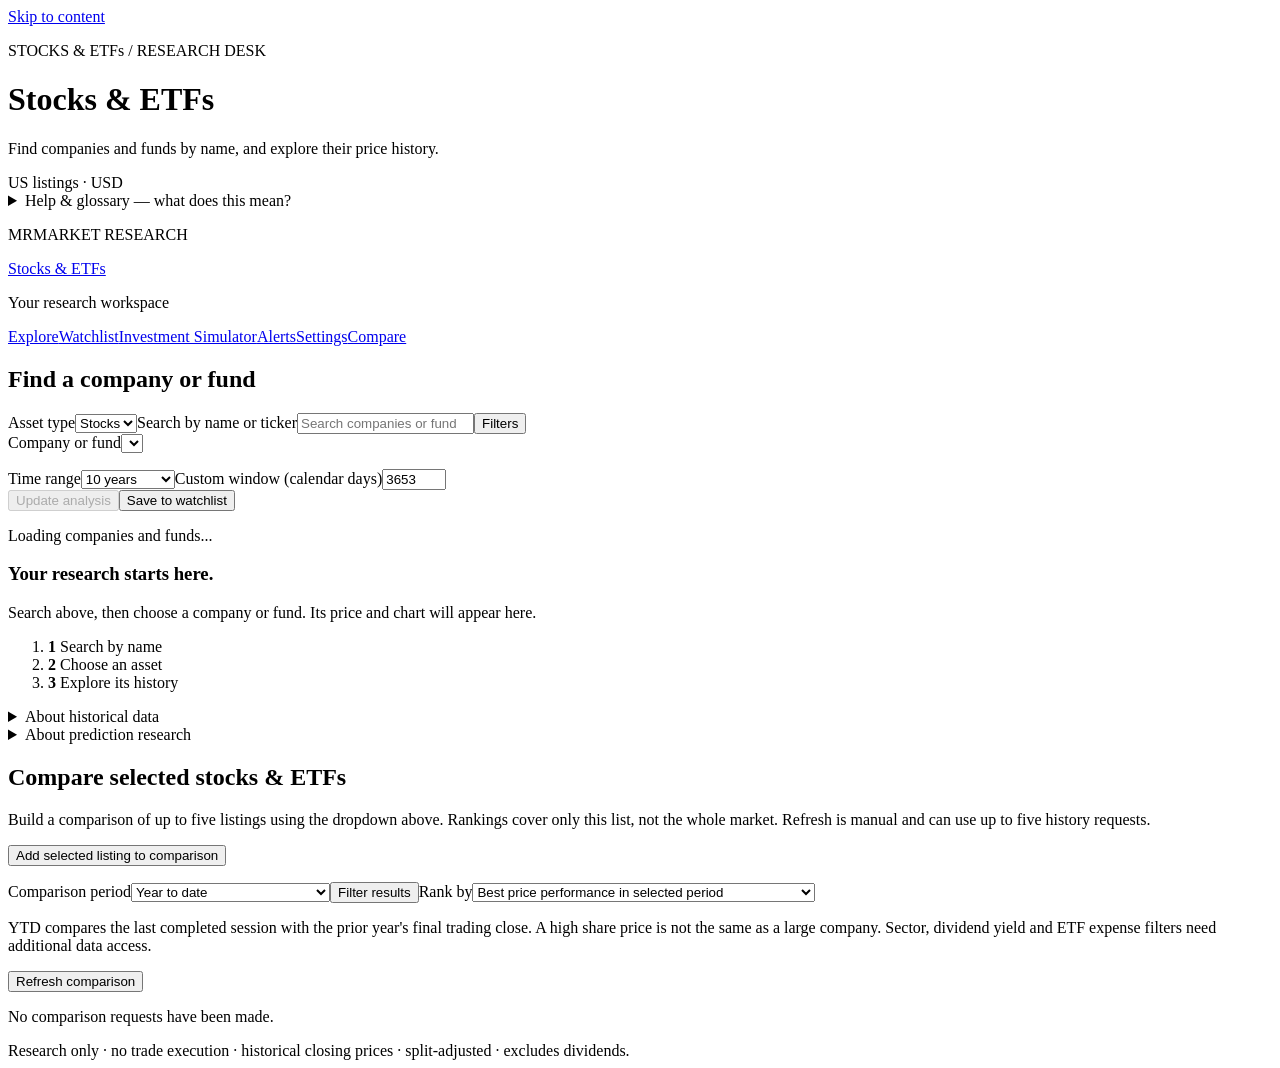
==== commit c9281ff1: "Make watchlists and alerts accessible with beginner glossary" ====
--- a/static/index.html
+++ b/static/index.html
@@ -5,9 +5,9 @@
  <title>Stocks &amp; ETFs · Research Desk</title>
  <link rel="stylesheet" href="/assets/dashboard.css"><link rel="stylesheet" href="/assets/phase1.css">
  <script defer src="/assets/common.js"></script><script defer src="/assets/visuals.js"></script><script defer src="/assets/listing-discovery.js"></script><script defer src="/assets/company-profile.js"></script><script defer src="/assets/stocks.js"></script>
-<script defer src="/assets/equities.js"></script><script defer src="/assets/screening-feed.js"></script><script defer src="/assets/screener.js"></script><link rel="stylesheet" href="/assets/workspace.css"><script defer src="/assets/workspace.js"></script><link rel="stylesheet" href="/assets/professional.css"></head>
+<script defer src="/assets/equities.js"></script><script defer src="/assets/screening-feed.js"></script><script defer src="/assets/screener.js"></script><link rel="stylesheet" href="/assets/workspace.css"><script defer src="/assets/workspace.js"></script><link rel="stylesheet" href="/assets/professional.css"><script defer src="/assets/help.js"></script></head>
 <body class="research-simplified" data-market="stocks" data-view="explore"><a class="skip-link" href="#main-content">Skip to content</a><main id="main-content" tabindex="-1">
- <header><p class="eyebrow">STOCKS &amp; ETFs / RESEARCH DESK</p><h1>Stocks &amp; ETFs</h1><p>Find companies and funds by name, and explore their price history.</p><span class="tag">US listings · USD</span></header>
+ <header><p class="eyebrow">STOCKS &amp; ETFs / RESEARCH DESK</p><h1>Stocks &amp; ETFs</h1><p>Find companies and funds by name, and explore their price history.</p><span class="tag">US listings · USD</span></header><details id="beginner-help" class="beginner-help"><summary>Help &amp; glossary — what does this mean?</summary><div id="beginner-help-content"></div></details>
  <nav class="market-nav" aria-label="Markets"><p class="brand">MR<span>MARKET RESEARCH</span></p><a href="/" aria-current="page">Stocks &amp; ETFs</a><p class="sidebar-note">Your research workspace</p></nav><nav class="workspace-nav" aria-label="Workspace pages"><a href="/" aria-current="page">Explore</a><a href="/watchlist.html">Watchlist</a><a href="/portfolio.html">Investment Simulator</a><a href="/alerts.html">Alerts</a><a href="/backups.html">Settings</a><a href="/?view=compare">Compare</a></nav>
  <section class="watchlist" aria-labelledby="stocks-title">
   <h2 id="stocks-title">Find a company or fund</h2>
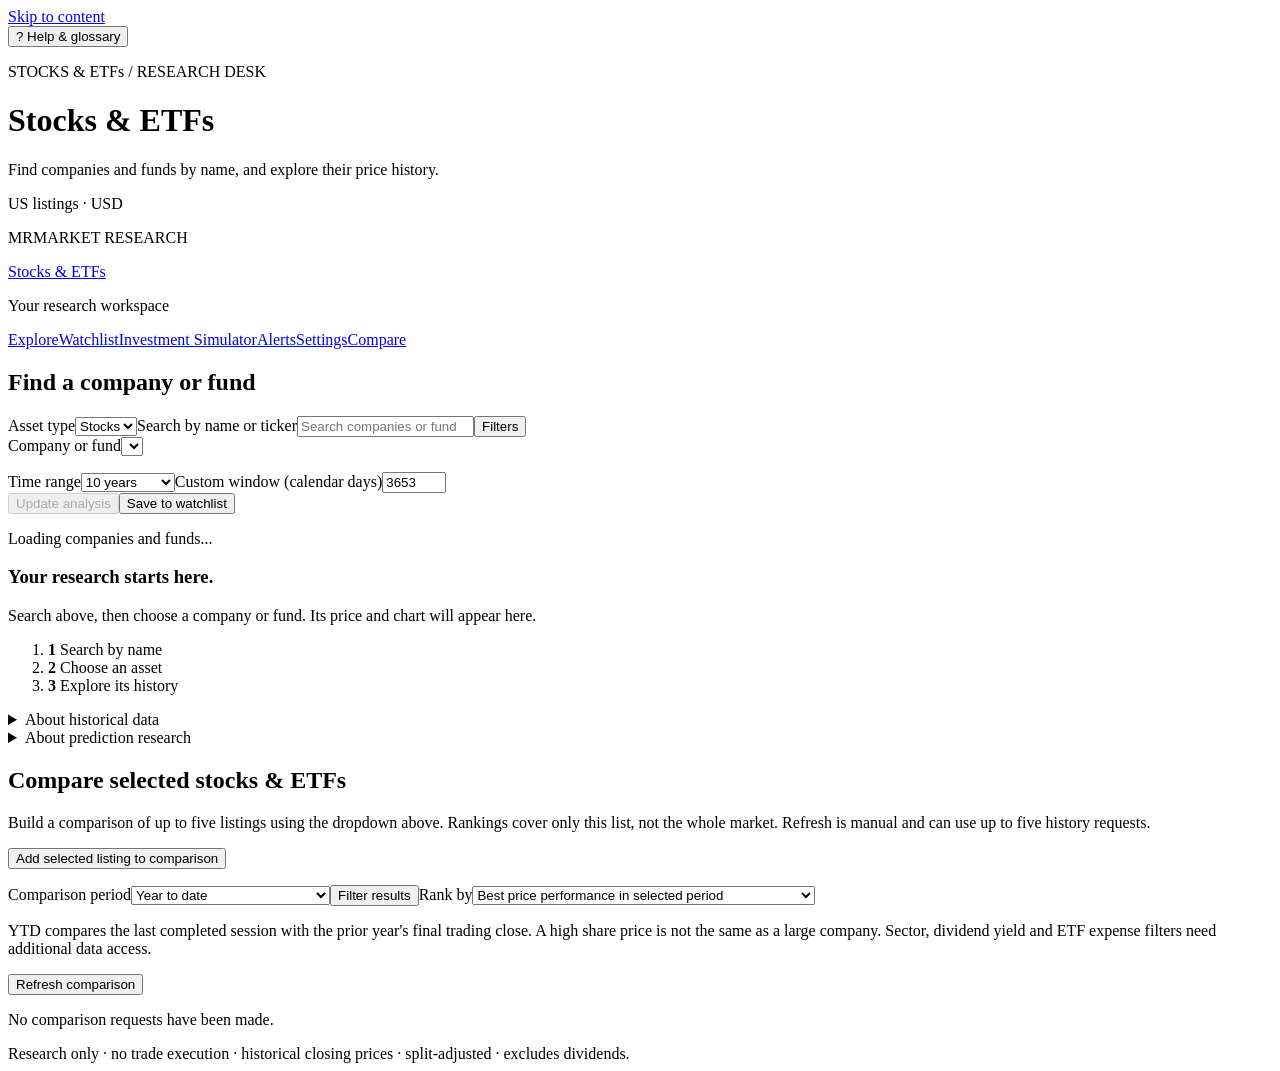
==== commit e51fd0db: "Move glossary into compact header button and accessible side panel" ====
--- a/static/index.html
+++ b/static/index.html
@@ -7,7 +7,7 @@
  <script defer src="/assets/common.js"></script><script defer src="/assets/visuals.js"></script><script defer src="/assets/listing-discovery.js"></script><script defer src="/assets/company-profile.js"></script><script defer src="/assets/stocks.js"></script>
 <script defer src="/assets/equities.js"></script><script defer src="/assets/screening-feed.js"></script><script defer src="/assets/screener.js"></script><link rel="stylesheet" href="/assets/workspace.css"><script defer src="/assets/workspace.js"></script><link rel="stylesheet" href="/assets/professional.css"><script defer src="/assets/help.js"></script></head>
 <body class="research-simplified" data-market="stocks" data-view="explore"><a class="skip-link" href="#main-content">Skip to content</a><main id="main-content" tabindex="-1">
- <header><p class="eyebrow">STOCKS &amp; ETFs / RESEARCH DESK</p><h1>Stocks &amp; ETFs</h1><p>Find companies and funds by name, and explore their price history.</p><span class="tag">US listings · USD</span></header><details id="beginner-help" class="beginner-help"><summary>Help &amp; glossary — what does this mean?</summary><div id="beginner-help-content"></div></details>
+ <header><button id="beginner-help-open" class="secondary help-trigger" type="button" aria-haspopup="dialog" aria-controls="beginner-help">? Help &amp; glossary</button><p class="eyebrow">STOCKS &amp; ETFs / RESEARCH DESK</p><h1>Stocks &amp; ETFs</h1><p>Find companies and funds by name, and explore their price history.</p><span class="tag">US listings · USD</span></header><dialog id="beginner-help" class="help-panel" aria-labelledby="beginner-help-title"><div class="help-panel-heading"><h2 id="beginner-help-title">Help &amp; glossary</h2><button id="beginner-help-close" type="button" class="secondary" aria-label="Close help and glossary">Close</button></div><div id="beginner-help-content"></div></dialog>
  <nav class="market-nav" aria-label="Markets"><p class="brand">MR<span>MARKET RESEARCH</span></p><a href="/" aria-current="page">Stocks &amp; ETFs</a><p class="sidebar-note">Your research workspace</p></nav><nav class="workspace-nav" aria-label="Workspace pages"><a href="/" aria-current="page">Explore</a><a href="/watchlist.html">Watchlist</a><a href="/portfolio.html">Investment Simulator</a><a href="/alerts.html">Alerts</a><a href="/backups.html">Settings</a><a href="/?view=compare">Compare</a></nav>
  <section class="watchlist" aria-labelledby="stocks-title">
   <h2 id="stocks-title">Find a company or fund</h2>
